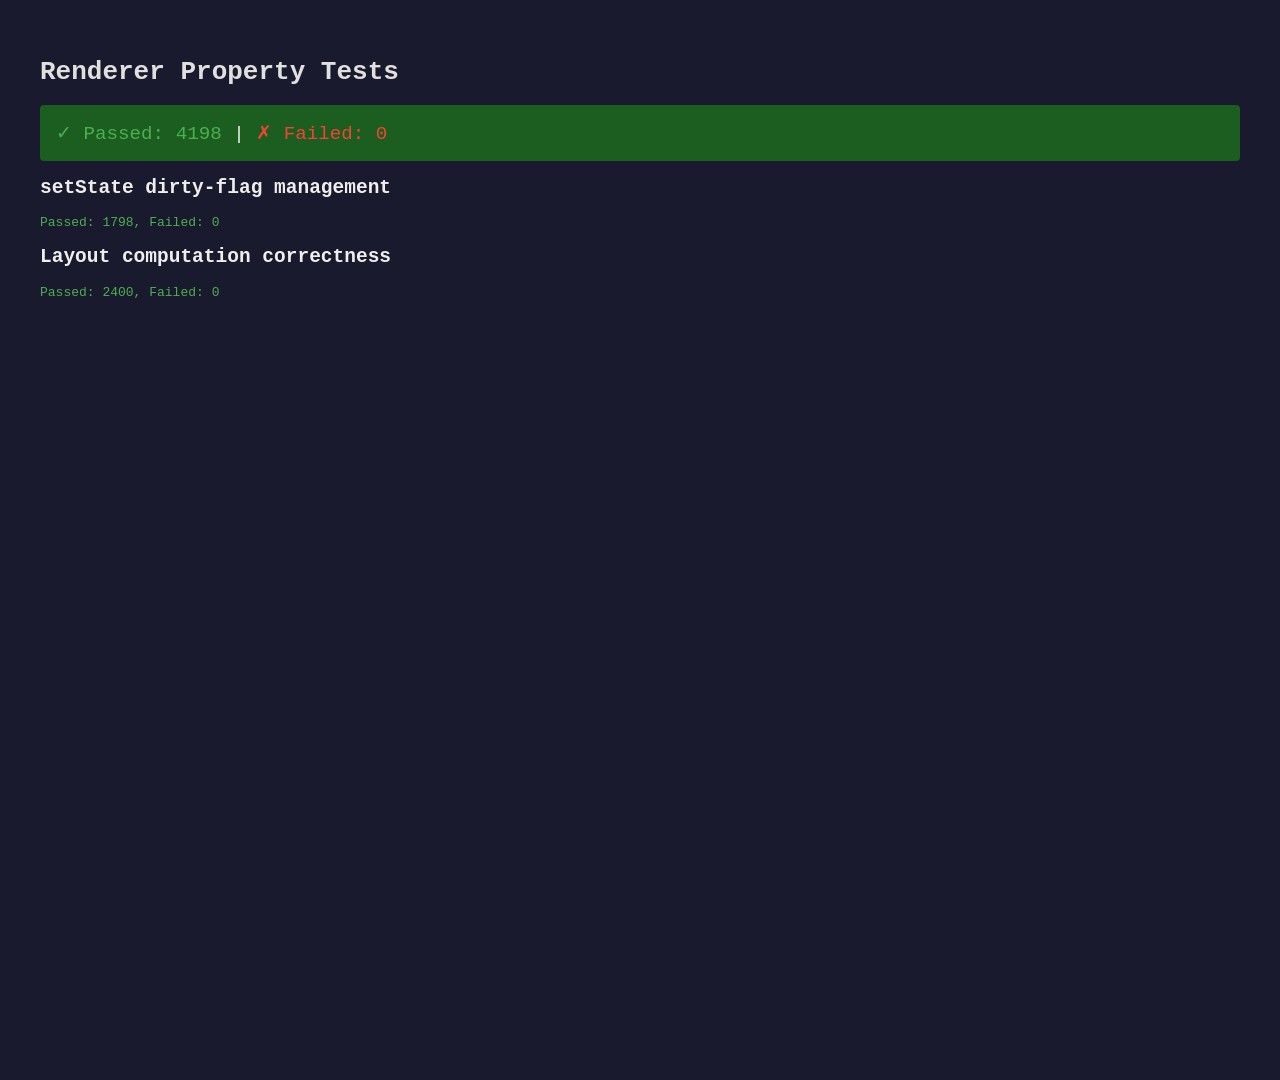
==== tests/test.html @ 985ba275 "pre-migration" ====
<!DOCTYPE html>
<html lang="en">
<head>
    <meta charset="UTF-8">
    <title>Renderer Property Tests</title>
    <style>
        body {
            font-family: monospace;
            padding: 2rem;
            background: #1a1a2e;
            color: #eee;
        }
        h1 { color: #e0e0e0; }
        .pass { color: #4caf50; }
        .fail { color: #f44336; }
        .summary {
            font-size: 1.2rem;
            margin: 1rem 0;
            padding: 1rem;
            border-radius: 4px;
        }
        .summary.all-pass { background: #1b5e20; }
        .summary.has-fail { background: #b71c1c; }
        .failure-list {
            margin-top: 1rem;
            padding: 1rem;
            background: #2a2a3e;
            border-radius: 4px;
            max-height: 400px;
            overflow-y: auto;
        }
        .failure-item {
            margin: 0.3rem 0;
            padding: 0.2rem 0;
            border-bottom: 1px solid #333;
        }
    </style>
</head>
<body>
    <!-- Stub elements required by DataManager (imported transitively via Renderer) -->
    <div id="menu-save" style="display:none;"></div>
    <div id="menu-load" style="display:none;"></div>

    <!-- Content div required by Renderer's getUIScale / getRootBounds -->
    <div id="content" style="width: 1920px; height: 1080px; position: absolute; top: 0; left: 0; visibility: hidden;"></div>

    <h1>Renderer Property Tests</h1>
    <div id="output">Running tests...</div>

    <script type="module">
        import { results as setStateResults } from './renderer.setState.test.js';
        import { results as computeBoundsResults } from './renderer.computeBounds.test.js';

        const allResults = [
            { name: 'setState dirty-flag management', results: setStateResults },
            { name: 'Layout computation correctness', results: computeBoundsResults }
        ];

        const output = document.getElementById('output');
        const totalPassed = allResults.reduce((sum, r) => sum + r.results.passed, 0);
        const totalFailed = allResults.reduce((sum, r) => sum + r.results.failed, 0);
        const allPassed = totalFailed === 0;

        let html = `<div class="summary ${allPassed ? 'all-pass' : 'has-fail'}">`;
        html += `<span class="pass">✓ Passed: ${totalPassed}</span> | `;
        html += `<span class="fail">✗ Failed: ${totalFailed}</span>`;
        html += `</div>`;

        for (const { name, results } of allResults) {
            html += `<h2>${name}</h2>`;
            html += `<p class="${results.failed === 0 ? 'pass' : 'fail'}">`;
            html += `Passed: ${results.passed}, Failed: ${results.failed}</p>`;

            if (results.failures.length > 0) {
                html += `<div class="failure-list">`;
                html += `<h3 class="fail">Failures:</h3>`;
                results.failures.forEach((f, i) => {
                    html += `<div class="failure-item">${i + 1}. ${f}</div>`;
                });
                html += `</div>`;
            }
        }

        output.innerHTML = html;
    </script>
</body>
</html>
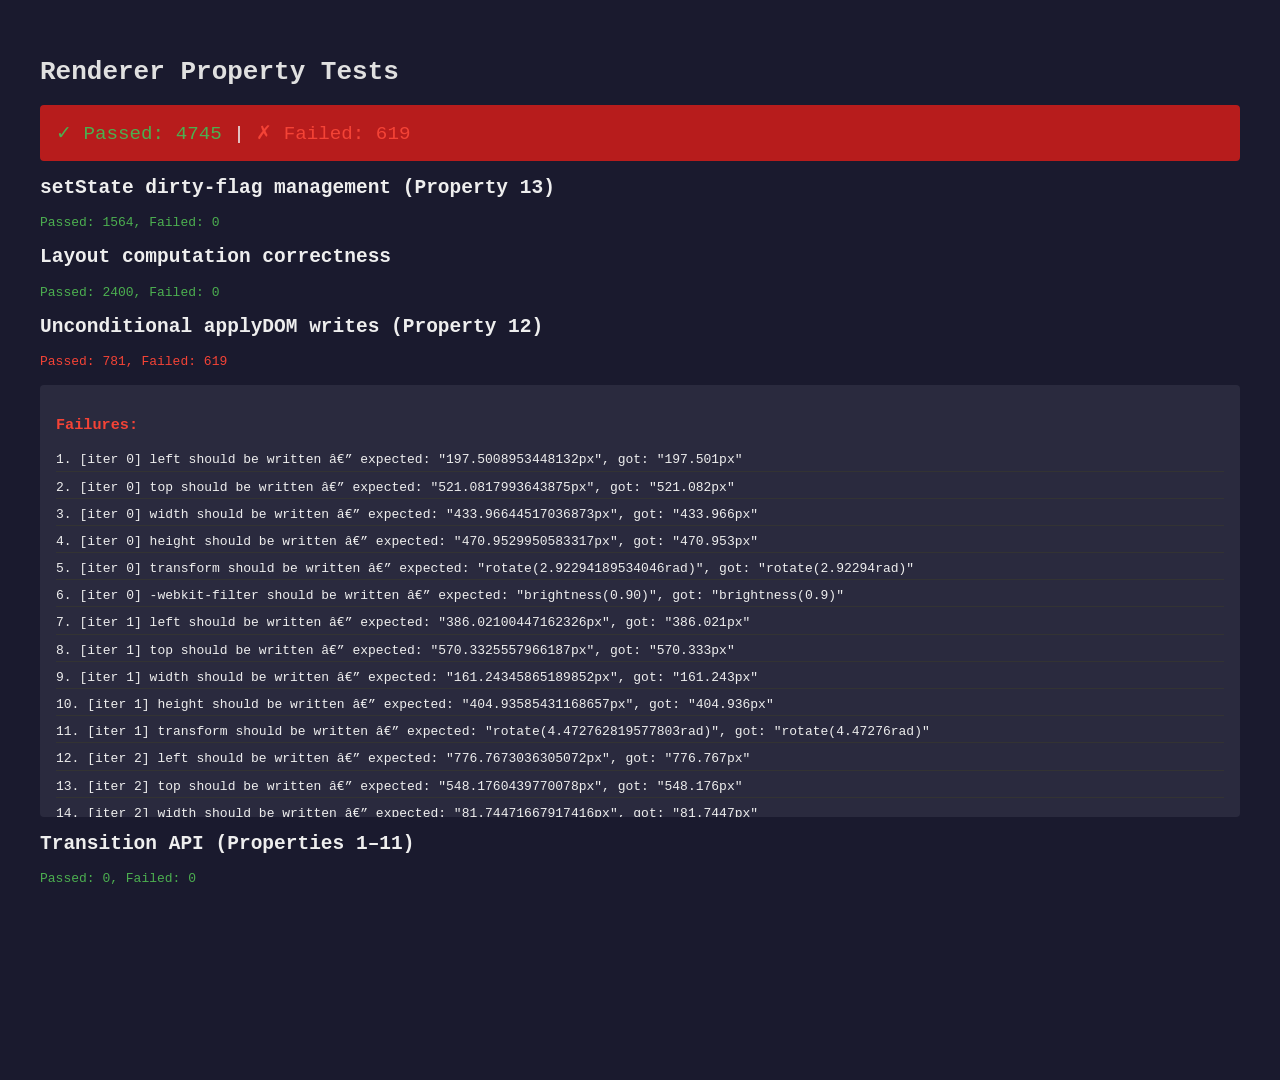
==== commit 63893fa6: "feat(renderer): add transition system for CSS animations - Add generic `startTransition()` API to Re" ====
--- a/tests/test.html
+++ b/tests/test.html
@@ -50,10 +50,14 @@
     <script type="module">
         import { results as setStateResults } from './renderer.setState.test.js';
         import { results as computeBoundsResults } from './renderer.computeBounds.test.js';
+        import { results as applyDOMResults } from './renderer.applyDOM.test.js';
+        import { results as transitionsResults } from './renderer.transitions.test.js';
 
         const allResults = [
-            { name: 'setState dirty-flag management', results: setStateResults },
-            { name: 'Layout computation correctness', results: computeBoundsResults }
+            { name: 'setState dirty-flag management (Property 13)', results: setStateResults },
+            { name: 'Layout computation correctness', results: computeBoundsResults },
+            { name: 'Unconditional applyDOM writes (Property 12)', results: applyDOMResults },
+            { name: 'Transition API (Properties 1–11)', results: transitionsResults }
         ];
 
         const output = document.getElementById('output');
